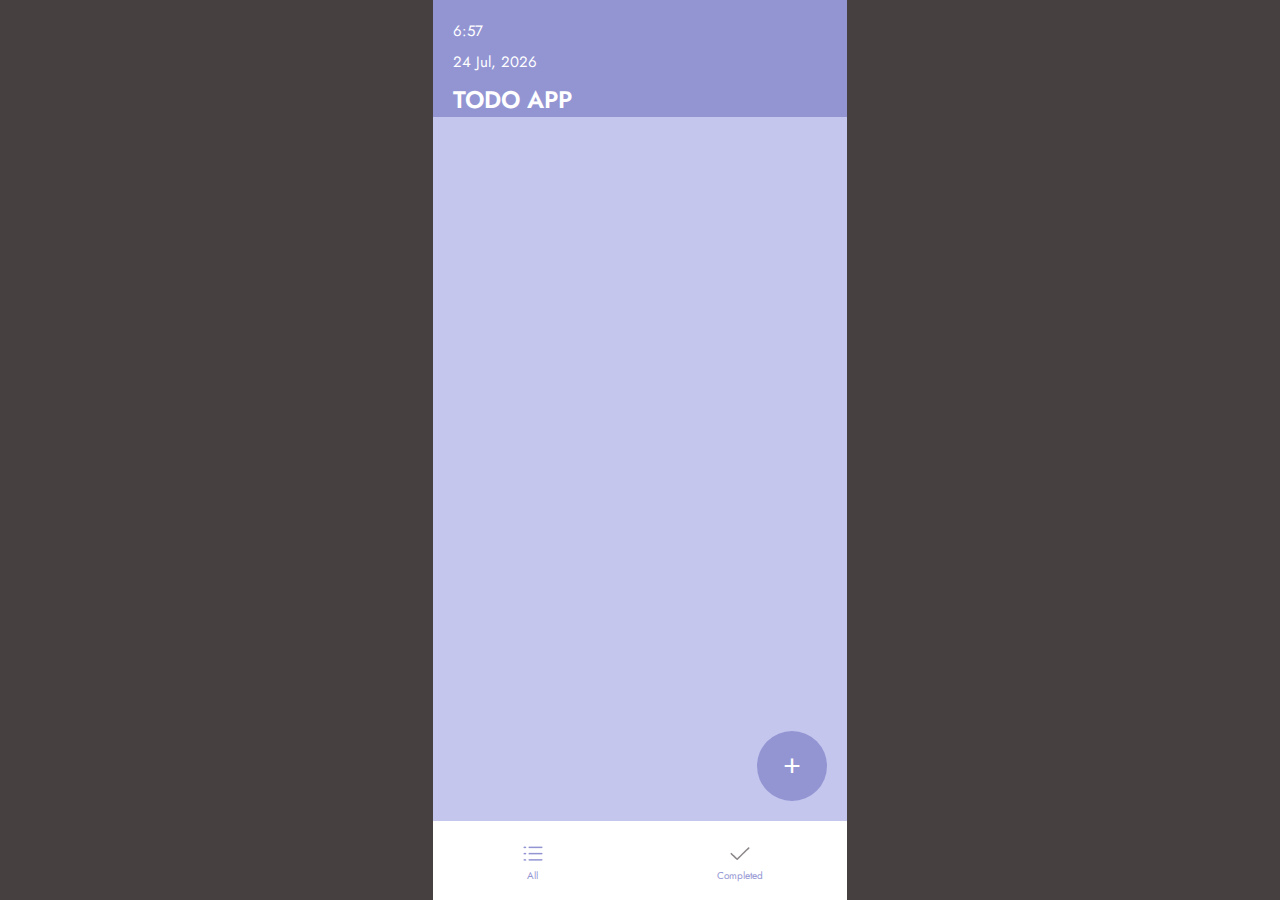
==== index.html @ 32aeca9b "index changing" ====
<!DOCTYPE html>
<html lang="en">
<head>
    <meta charset="UTF-8">
    <meta name="viewport" content="width=device-width, initial-scale=1.0">
    <link rel="stylesheet" href='./styles/fonts.css'>
    <link rel="stylesheet" href='./styles/index.css'>
    <title>ToDo List</title>
</head>
<body>
    <root>
        <header>
            <time>00</time>
            <time>0</time>
            <h1>TODO APP</h1>
        </header>
        <main>
            <ul id="todo-bar">
                <!-- <li class="todo-list">
                    <div class="todo-title">
                        <span class="title-area-main">TODO TITLE</span>
                        <span class="detail-area-main">TODO SUBTITLE</span>
                    </div>
                    <div class="todo-buttons">
                        <button class="todo-edit" onclick="location.href='./edit.html'" type="button"></button>
                        <button class="todo-delete"></button>
                        <button class="todo-done"></button>
                    </div>
                </li> -->
            </ul>
            <button 
            class="todo-add" 
            onclick="location.href='./pages/addTask.html'" 
            type="button">+</button>
        </main>
        <footer>
            <div class="todo-all">
                <image src="./assets/Playlist.png"></image>
                <p>All</p>
            </div>
            <div class="todo-completed">
                <image src="./assets/Tick.png"
                onclick="location.href='./pages/completedTasks.html'" 
                type="button"></image>
                <p>Completed</p>
            </div>
        </footer>
    </root>
</body>
<script src="./scripts/main.js"></script>
<script src="./scripts/deleteTask.js"></script>
<script src="./scripts/editTask.js"></script>
</html>
---- styles/fonts.css ----
@font-face {
    font-family: "Jost";
    src: url(./fonts/Jost-Regular.ttf);
    font-weight: 400;
    font-style: normal;
    font-display:block;
}
@font-face {
    font-family: "Jost";
    src: url(./fonts/Jost-SemiBold.ttf);
    font-weight: 600;
    font-style: normal;
    font-display:block;
}
---- styles/index.css ----
ul, li {
    padding: 0;
    margin: 0;
}
body {
    margin: 0;
    padding: 0;
    background-color: rgb(70, 64, 64);
    display: flex;
    justify-content: center;
}
root {
    display: flex;
    flex-direction: column;
    width: 414px;
    height: 100vh;
    background: rgba(255, 255, 255, 1);
}
header {
    display: flex;
    flex-direction: column;
    justify-content: space-between;
    height: 11%;
    background: rgba(147, 149, 211, 1);
    padding-left: 20px;
    padding-top: 20px;
}
h1,
time {
    padding: 0;
    margin: 0;
    font-family: Jost;
    font-size: 24px;
    font-weight: 600;
    text-align: left;
    color: rgba(255, 255, 255, 1);
}
time {
    font-size: 15px;
    font-weight: 400;
}
main {
    background: rgb(196, 198, 238);
    height: 80%;
    position: relative;
}
#todo-bar {
    display: flex;
    flex-direction: column;
}
.todo-list {
    display: flex;
    flex-direction: row;
    justify-content: space-between;
    align-items: center;
    padding: 0 15px;
    background: rgba(255, 255, 255, 1);
    margin: 15px 5px;
    border-radius: 15px;
    height: 82px;
    box-shadow: 0px 4px 4px 0px rgba(0, 0, 0, 0.25);
}
.todo-title {
    display: flex;
    flex-direction: column;
    font-family: Jost;
    gap: 5px;
}
span:first-of-type {
    font-size: 13px;
    font-weight: 600;
    text-align: left;
    color: rgba(147, 149, 211, 1);
}
span:last-of-type {
    font-size: 10px;
    font-weight: 400;
    text-align: left;
    color: rgba(0, 0, 0, 1);
}
.todo-buttons {
    display: flex;
    gap: 20px;
}
.todo-buttons > button {
    width: 25px;
    height: 25px;
    border: none;
    border-radius: 50%;
}
.todo-buttons > button:hover {
    box-shadow: 
    0 0 0 3px #ffffff,
    0 0 0 5px rgba(147, 149, 211, 1);
    transition: 0.7s;
}
.todo-edit,
a {
    background: white url(../assets/Pencil.png);
}
.todo-delete {
    background: white url(../assets/Trash.png);
}
.todo-done {
    background: white url(../assets/CheckCircle.png);
}
.todo-add {
    display: flex;
    justify-content: center;
    align-items: center;
    position: absolute;
    right: 20px;
    bottom: 20px;
    width: 70px;
    height: 70px;
    border-radius: 50%;
    background: rgba(147, 149, 211, 1);
    color: white;
    font-size: 30px;
    border: none;
}
.todo-add:hover {
    box-shadow: 
    0 0 0 3px #ffffff,
    0 0 0 5px rgba(147, 149, 211, 1);
    transition: 0.7s;
}
footer {
    height: 9%;
    background-color: white;
    display: flex;
    justify-content: space-around;
}
.todo-all,
.todo-completed {
    display: flex;
    flex-direction: column;
    justify-content: center;
    align-items: center;
    border-radius: 50%;
}
p:hover {
    font-size: 15px;
    transition: 0.7s;
    font-weight: 600;
}
p {
    font-family: Jost;
    font-size: 10px;
    font-weight: 400;
    margin: 0;
    color: rgba(147, 149, 211, 1);
    cursor: default;
}
.back-btn {
    background: rgba(147, 149, 211, 1) url(../assets/BackPage.png);
    width: 25px;
    height: 25px;
    border: none;
    border-radius: 50%;
    margin: 0 40px 0 0;
}
.back-btn:hover {
    box-shadow: 
    0 0 0 3px rgba(147, 149, 211, 1),
    0 0 0 5px white;
    transition: 0.7s;
}
content {
    display: flex;
    flex-direction: column;
    padding: 40px 20px 20px 20px;
    gap: 50px;
}
textarea {
    border: none;
    border-bottom: 1px solid rgba(139, 135, 135, 1);
    font-family: Jost;
    font-size: 16px;
    font-weight: 400;
    text-align: left;
    /* height: 40px; */
    resize: none;
}

textarea:hover {
    border: 2px solid rgba(139, 135, 135, 1);
}
.edit-buttons {
    display: flex;
    justify-content: space-between;
}
.update-button,
.cancel-button {
    background: rgba(147, 149, 211, 1);
    width: 44%;
    height: 65px;
    border: none;
    border-radius: 15px;
    color: white;
    box-shadow: 0px 4px 4px 0px rgba(0, 0, 0, 0.25);
}
.update-button:hover,
.cancel-button:hover {
    border: 2px solid rgb(170, 173, 249);
    transition: 0.7s;
}
.add-task-btn {
    background: rgba(147, 149, 211, 1);
    width: 88%;
    height: 65px;
    border: none;
    border-radius: 15px;
    font-family: Jost;
    color: white;
    font-size: 20px;
    font-weight: 600;
    box-shadow: 0px 4px 4px 0px rgba(0, 0, 0, 0.25);
    margin: 0 auto;
}
.add-task-btn:hover {
    border: 2px solid rgb(170, 173, 249);
    transition: 0.7s;
}
ul {
    padding-left: 0;
}
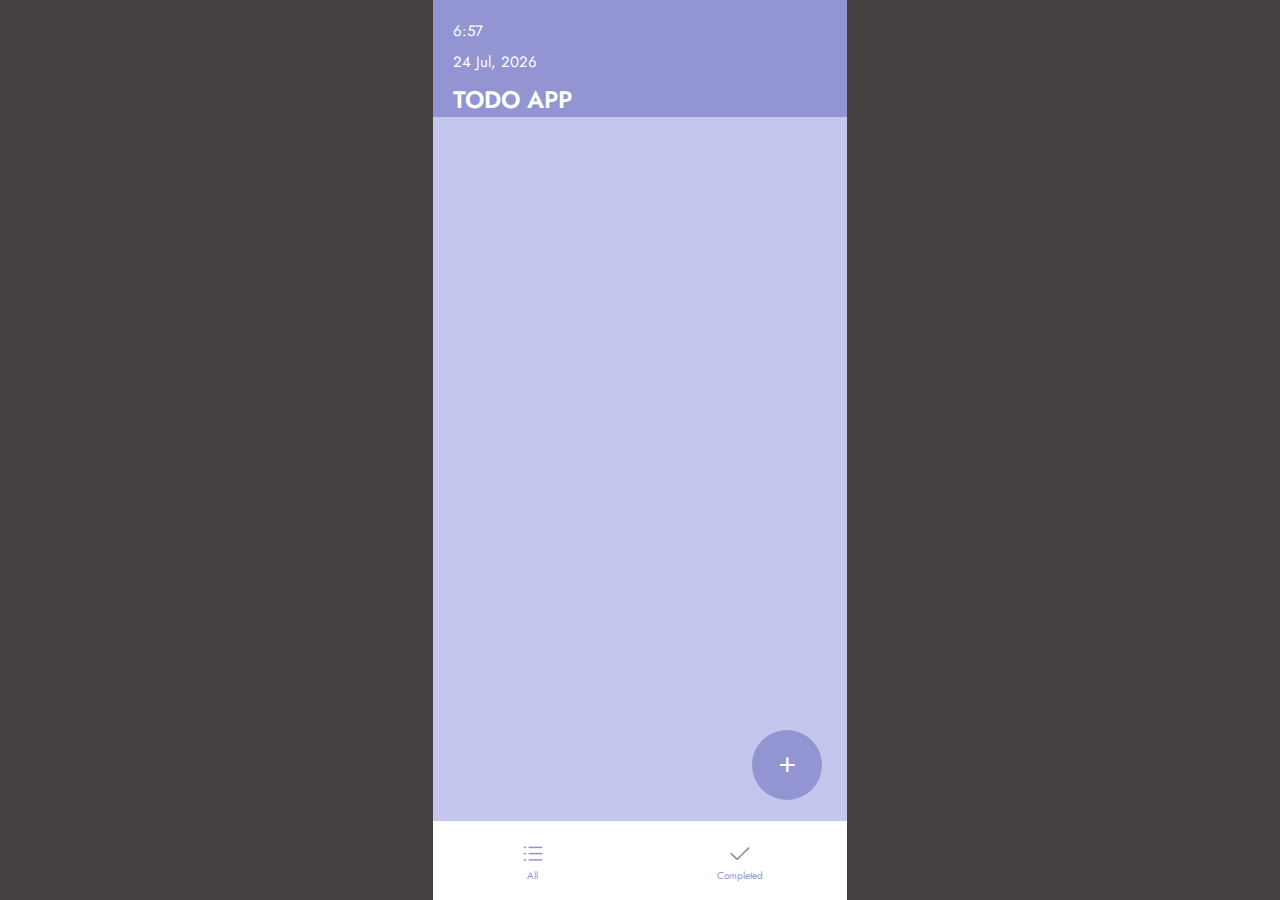
==== commit d0aeb464: "check module" ====
--- a/index.html
+++ b/index.html
@@ -16,17 +16,6 @@
         </header>
         <main>
             <ul id="todo-bar">
-                <!-- <li class="todo-list">
-                    <div class="todo-title">
-                        <span class="title-area-main">TODO TITLE</span>
-                        <span class="detail-area-main">TODO SUBTITLE</span>
-                    </div>
-                    <div class="todo-buttons">
-                        <button class="todo-edit" onclick="location.href='./edit.html'" type="button"></button>
-                        <button class="todo-delete"></button>
-                        <button class="todo-done"></button>
-                    </div>
-                </li> -->
             </ul>
             <button 
             class="todo-add" 
@@ -47,7 +36,9 @@
         </footer>
     </root>
 </body>
-<script src="./scripts/main.js"></script>
+<script src="./scripts/main.js" type = 'module'></script>
 <script src="./scripts/deleteTask.js"></script>
 <script src="./scripts/editTask.js"></script>
+<script src="./scripts/doneTasks.js"></script>
+<script src="./scripts/constants.js" type = 'module'></script>
 </html>--- a/styles/index.css
+++ b/styles/index.css
@@ -34,6 +34,7 @@
     font-weight: 600;
     text-align: left;
     color: rgba(255, 255, 255, 1);
+    cursor:default;
 }
 time {
     font-size: 15px;
@@ -43,6 +44,10 @@
     background: rgb(196, 198, 238);
     height: 80%;
     position: relative;
+    overflow: auto;
+}
+.completedTasks-main {
+    height: 100vh;
 }
 #todo-bar {
     display: flex;
@@ -53,18 +58,33 @@
     flex-direction: row;
     justify-content: space-between;
     align-items: center;
-    padding: 0 15px;
+    padding: 10px 15px;
     background: rgba(255, 255, 255, 1);
     margin: 15px 5px;
     border-radius: 15px;
-    height: 82px;
+    min-height: 65px;
     box-shadow: 0px 4px 4px 0px rgba(0, 0, 0, 0.25);
 }
+.todo-list-done {
+   background-color: 	#dfd0f4;
+   transition-delay: 500ms
+   
+}
+.todo-low {
+    border-left: 4px solid #72b5e6;
+}
+.todo-medium {
+    border-left: 4px solid #7073d1;
+}
+.todo-high {
+    border-left: 4px solid #643F9A;
+}
 .todo-title {
     display: flex;
     flex-direction: column;
     font-family: Jost;
     gap: 5px;
+    max-width: 62%;
 }
 span:first-of-type {
     font-size: 13px;
@@ -72,11 +92,19 @@
     text-align: left;
     color: rgba(147, 149, 211, 1);
 }
+.detail-area-main {
+    font-size: 10px;
+    font-weight: 400;
+    text-align: left;
+    color: rgb(23, 24, 45);
+    text-wrap:wrap ;
+    word-break: break-all;
+}
 span:last-of-type {
     font-size: 10px;
     font-weight: 400;
-    text-align: left;
-    color: rgba(0, 0, 0, 1);
+    color: rgba(147, 149, 211, 1);
+
 }
 .todo-buttons {
     display: flex;
@@ -87,6 +115,7 @@
     height: 25px;
     border: none;
     border-radius: 50%;
+    cursor: pointer;
 }
 .todo-buttons > button:hover {
     box-shadow: 
@@ -104,13 +133,19 @@
 .todo-done {
     background: white url(../assets/CheckCircle.png);
 }
+
+.todo-checked {
+    background: white url(../assets/Tick-Done.png);
+    transition-delay: 500ms
+}
+
 .todo-add {
     display: flex;
     justify-content: center;
     align-items: center;
     position: absolute;
-    right: 20px;
-    bottom: 20px;
+    right: 6%;
+    bottom: 3%;
     width: 70px;
     height: 70px;
     border-radius: 50%;
@@ -118,6 +153,7 @@
     color: white;
     font-size: 30px;
     border: none;
+    cursor: pointer;
 }
 .todo-add:hover {
     box-shadow: 
@@ -126,6 +162,7 @@
     transition: 0.7s;
 }
 footer {
+    position: sticky;
     height: 9%;
     background-color: white;
     display: flex;
@@ -138,6 +175,7 @@
     justify-content: center;
     align-items: center;
     border-radius: 50%;
+    cursor: pointer;
 }
 p:hover {
     font-size: 15px;
@@ -159,6 +197,7 @@
     border: none;
     border-radius: 50%;
     margin: 0 40px 0 0;
+    cursor: pointer;
 }
 .back-btn:hover {
     box-shadow: 
@@ -174,6 +213,7 @@
 }
 textarea {
     border: none;
+    outline: none;
     border-bottom: 1px solid rgba(139, 135, 135, 1);
     font-family: Jost;
     font-size: 16px;
@@ -184,7 +224,28 @@
 }
 
 textarea:hover {
-    border: 2px solid rgba(139, 135, 135, 1);
+    border-bottom: 3px solid rgb(105, 102, 102);
+}
+textarea:placeholder-shown {
+    border-bottom: 4px solid #7073d1;
+}
+.priority > span,
+.deadline > span {
+    color: rgb(101, 102, 142);
+    font-family: Jost;
+    font-size: 16px;
+    font-weight: 400;
+}
+input[type="date"] {
+     padding: 12px 16px; 
+     border: 1px solid #ccc; 
+     border-radius: 30px; 
+    } 
+input * {
+    color: rgb(101, 102, 142);
+    font-family: Jost;
+    font-size: 16px;
+    font-weight: 400;
 }
 .edit-buttons {
     display: flex;
@@ -199,6 +260,7 @@
     border-radius: 15px;
     color: white;
     box-shadow: 0px 4px 4px 0px rgba(0, 0, 0, 0.25);
+    cursor: pointer;
 }
 .update-button:hover,
 .cancel-button:hover {
@@ -217,6 +279,7 @@
     font-weight: 600;
     box-shadow: 0px 4px 4px 0px rgba(0, 0, 0, 0.25);
     margin: 0 auto;
+    cursor: pointer;
 }
 .add-task-btn:hover {
     border: 2px solid rgb(170, 173, 249);
@@ -224,4 +287,4 @@
 }
 ul {
     padding-left: 0;
-}+}
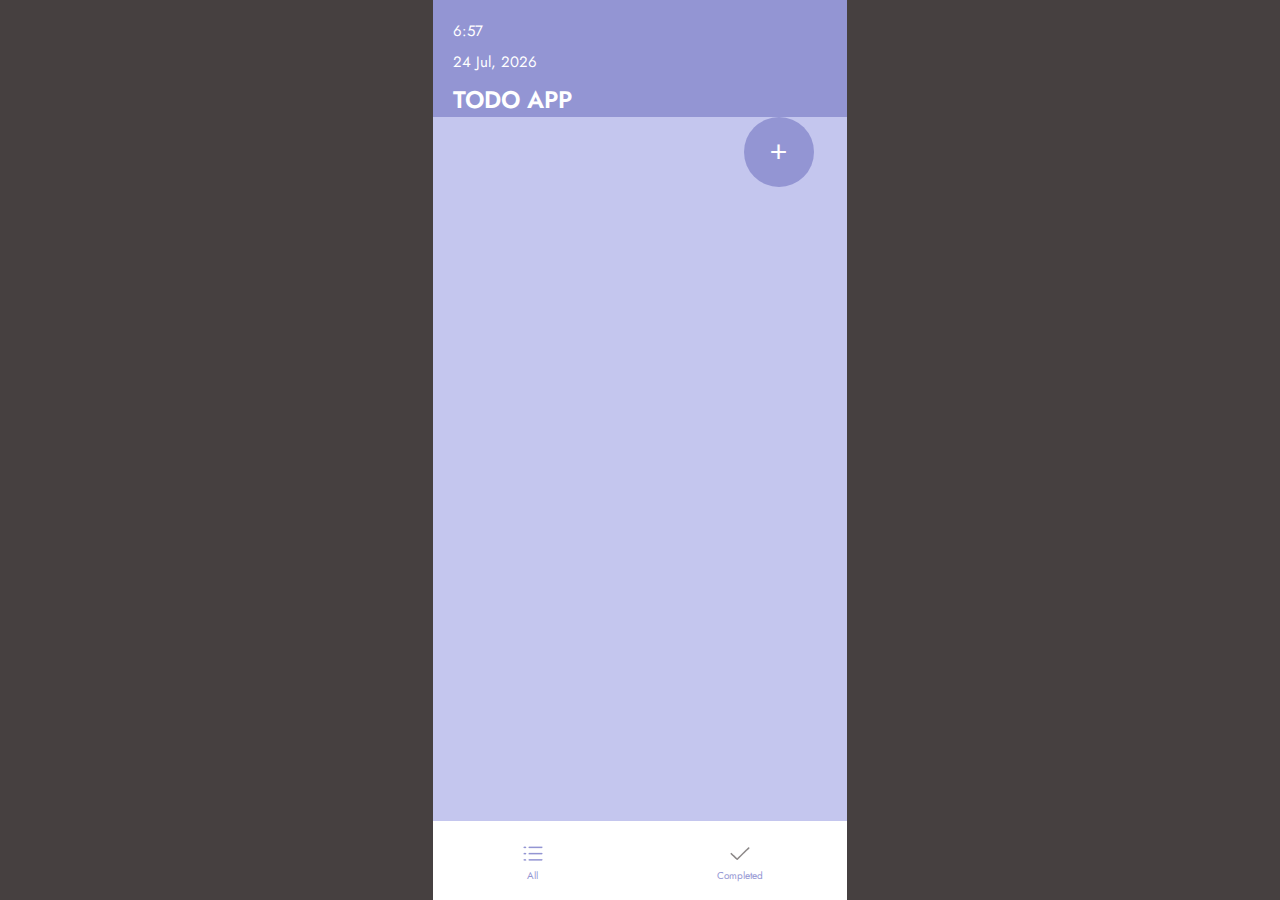
==== commit 7ca67e19: "relocate" ====
--- a/index.html
+++ b/index.html
@@ -36,9 +36,8 @@
         </footer>
     </root>
 </body>
-<script src="./scripts/main.js" type = 'module'></script>
+<script src="./scripts/main.js"></script>
 <script src="./scripts/deleteTask.js"></script>
 <script src="./scripts/editTask.js"></script>
 <script src="./scripts/doneTasks.js"></script>
-<script src="./scripts/constants.js" type = 'module'></script>
 </html>--- a/styles/index.css
+++ b/styles/index.css
@@ -45,9 +45,6 @@
     height: 80%;
     position: relative;
     overflow: auto;
-}
-.completedTasks-main {
-    height: 100vh;
 }
 #todo-bar {
     display: flex;
@@ -84,7 +81,6 @@
     flex-direction: column;
     font-family: Jost;
     gap: 5px;
-    max-width: 62%;
 }
 span:first-of-type {
     font-size: 13px;
@@ -143,9 +139,9 @@
     display: flex;
     justify-content: center;
     align-items: center;
-    position: absolute;
-    right: 6%;
-    bottom: 3%;
+    position: sticky;
+    left: 75%;
+    bottom: 20px;
     width: 70px;
     height: 70px;
     border-radius: 50%;
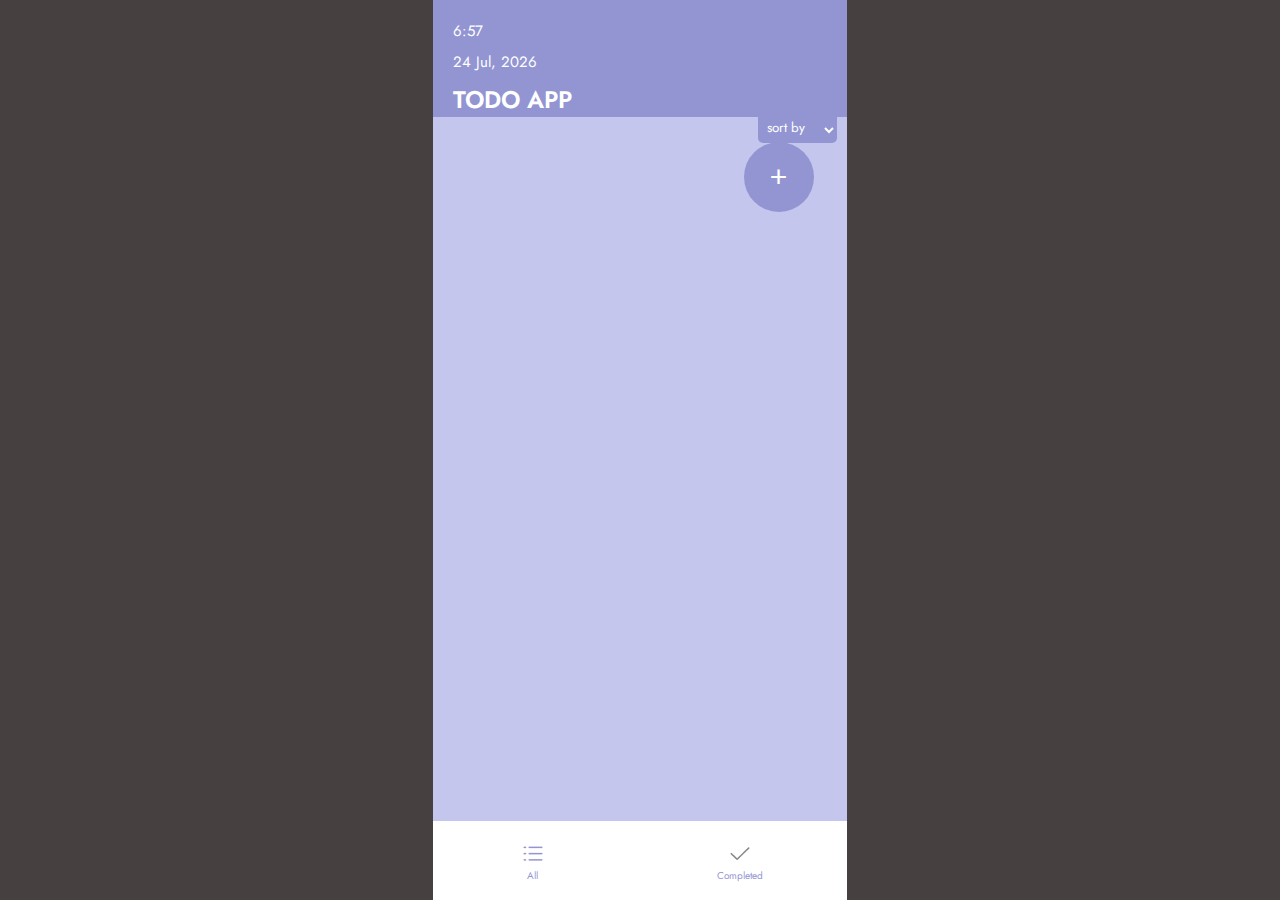
==== commit 1fb0ae16: "sort and scroll" ====
--- a/index.html
+++ b/index.html
@@ -15,6 +15,14 @@
             <h1>TODO APP</h1>
         </header>
         <main>
+            <form>
+                <label for="sort-by"></label>
+                <select name="sort" id="sort-select" onclick="GetSelectedItem()">
+                  <option selected value="">sort by</option>
+                  <option value="deadline">deadline</option>
+                  <option value="priority">priority</option>
+                </select>
+              </form>
             <ul id="todo-bar">
             </ul>
             <button 
@@ -40,4 +48,5 @@
 <script src="./scripts/deleteTask.js"></script>
 <script src="./scripts/editTask.js"></script>
 <script src="./scripts/doneTasks.js"></script>
+<script src="./scripts/sortedBy.js"></script>
 </html>--- a/styles/index.css
+++ b/styles/index.css
@@ -45,6 +45,18 @@
     height: 80%;
     position: relative;
     overflow: auto;
+    
+}
+main::-webkit-scrollbar {
+    width: 12px;               /* ширина всей полосы прокрутки */
+}
+main::-webkit-scrollbar-track {
+    background: rgb(196, 198, 238);        /* цвет зоны отслеживания */
+}
+main::-webkit-scrollbar-thumb {
+    background-color: rgba(147, 149, 211, 1);    /* цвет бегунка */
+    border-radius: 20px;       /* округлось бегунка */
+    border: 3px solid rgb(196, 198, 238);  /* отступ вокруг бегунка */
 }
 #todo-bar {
     display: flex;
@@ -81,12 +93,14 @@
     flex-direction: column;
     font-family: Jost;
     gap: 5px;
+    width: 66%;
 }
 span:first-of-type {
     font-size: 13px;
     font-weight: 600;
     text-align: left;
     color: rgba(147, 149, 211, 1);
+    text-wrap:nowrap;
 }
 .detail-area-main {
     font-size: 10px;
@@ -105,6 +119,7 @@
 .todo-buttons {
     display: flex;
     gap: 20px;
+    margin-top: 20px;
 }
 .todo-buttons > button {
     width: 25px;
@@ -150,6 +165,7 @@
     font-size: 30px;
     border: none;
     cursor: pointer;
+    margin-top: 10px;
 }
 .todo-add:hover {
     box-shadow: 
@@ -284,3 +300,18 @@
 ul {
     padding-left: 0;
 }
+#sort-select {
+    border: none;
+    border-radius: 0 0 5px 5px;
+    position: absolute;
+    top: 0px;
+    right: 10px;
+    background-color: rgba(147, 149, 211, 1);
+    font-family: Jost;
+    color: white;
+    cursor: pointer;
+    padding: 0 5px 5px 5px;
+}
+main > form {
+    margin-bottom: 15px;
+}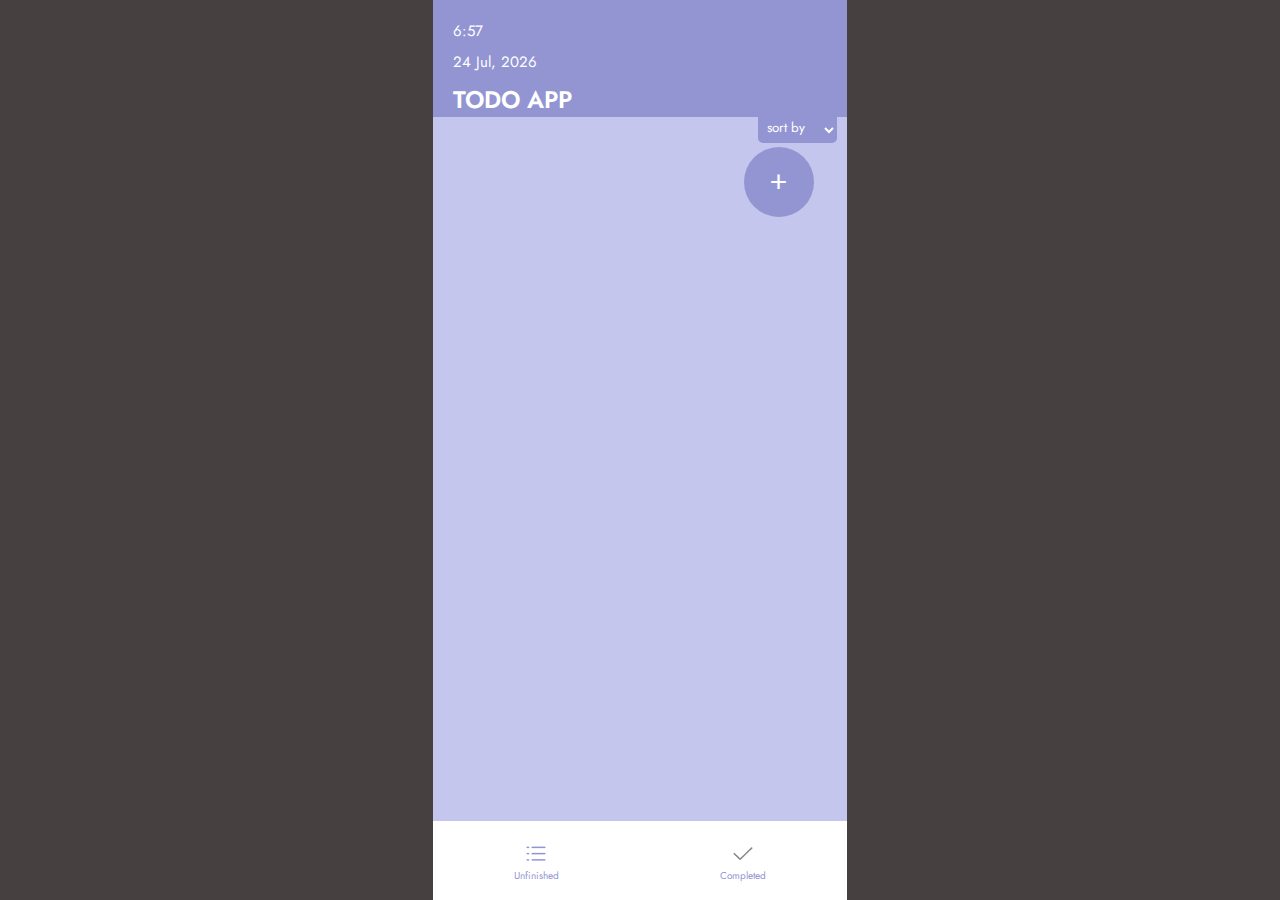
==== commit 71ad7a24: "editFields and AllBtn" ====
--- a/index.html
+++ b/index.html
@@ -32,8 +32,10 @@
         </main>
         <footer>
             <div class="todo-all">
-                <image src="./assets/Playlist.png"></image>
-                <p>All</p>
+                <image src="./assets/Playlist.png"
+                onclick='taskBTN()'>
+                </image>
+                <p>Unfinished</p>
             </div>
             <div class="todo-completed">
                 <image src="./assets/Tick.png"
@@ -46,7 +48,7 @@
 </body>
 <script src="./scripts/main.js"></script>
 <script src="./scripts/deleteTask.js"></script>
-<script src="./scripts/editTask.js"></script>
+<!-- <script src="./scripts/editTask.js"></script> -->
 <script src="./scripts/doneTasks.js"></script>
 <script src="./scripts/sortedBy.js"></script>
 </html>--- a/styles/index.css
+++ b/styles/index.css
@@ -313,5 +313,5 @@
     padding: 0 5px 5px 5px;
 }
 main > form {
-    margin-bottom: 15px;
+    margin-bottom: 20px;
 }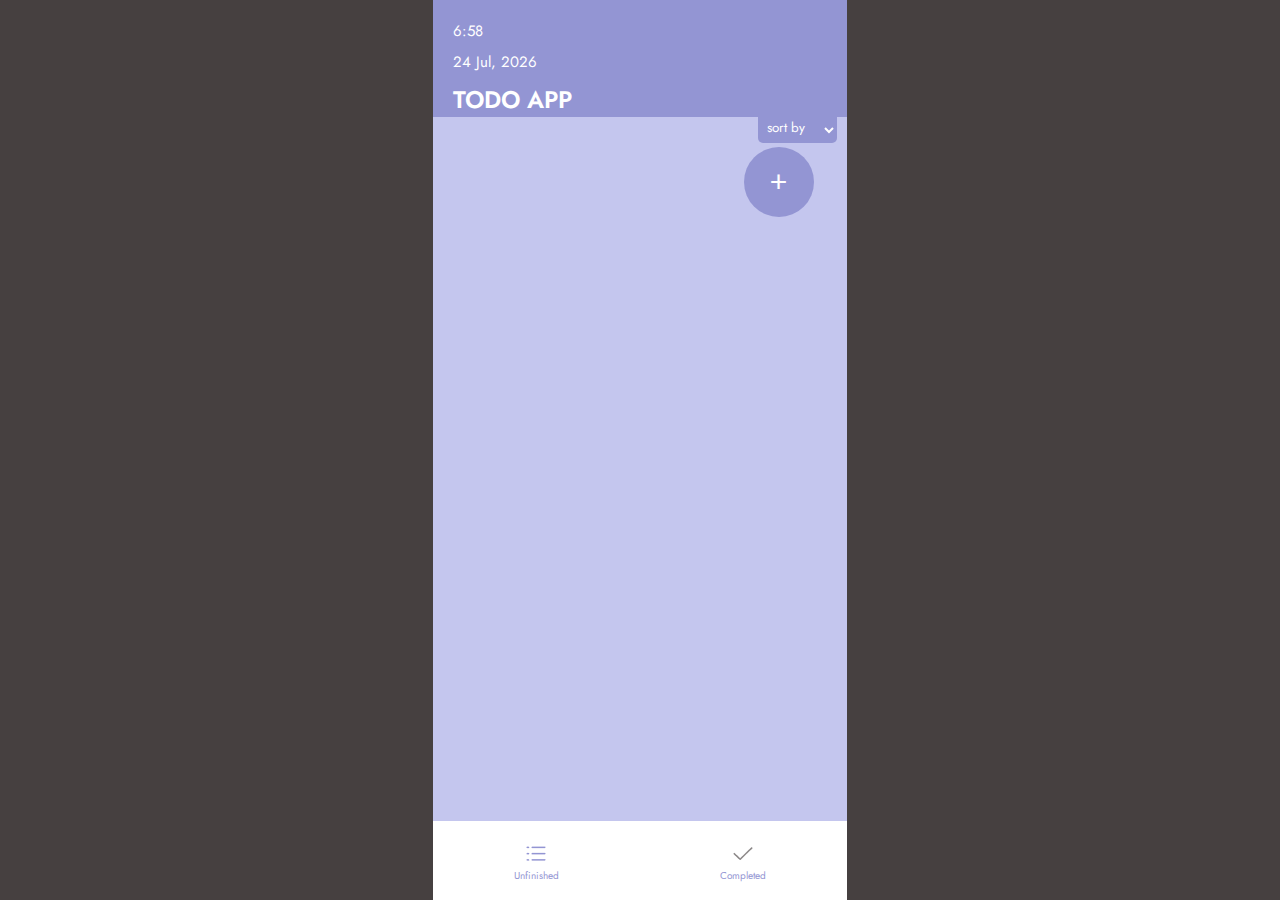
==== commit ca25415a: "sort and data" ====
--- a/index.html
+++ b/index.html
@@ -17,7 +17,9 @@
         <main>
             <form>
                 <label for="sort-by"></label>
-                <select name="sort" id="sort-select" onclick="GetSelectedItem()">
+                <select name="sort" id="sort-select" 
+
+                >
                   <option selected value="">sort by</option>
                   <option value="deadline">deadline</option>
                   <option value="priority">priority</option>
--- a/styles/index.css
+++ b/styles/index.css
@@ -79,13 +79,13 @@
    transition-delay: 500ms
    
 }
-.todo-low {
+.todo3-low {
     border-left: 4px solid #72b5e6;
 }
-.todo-medium {
+.todo2-medium {
     border-left: 4px solid #7073d1;
 }
-.todo-high {
+.todo1-high {
     border-left: 4px solid #643F9A;
 }
 .todo-title {
